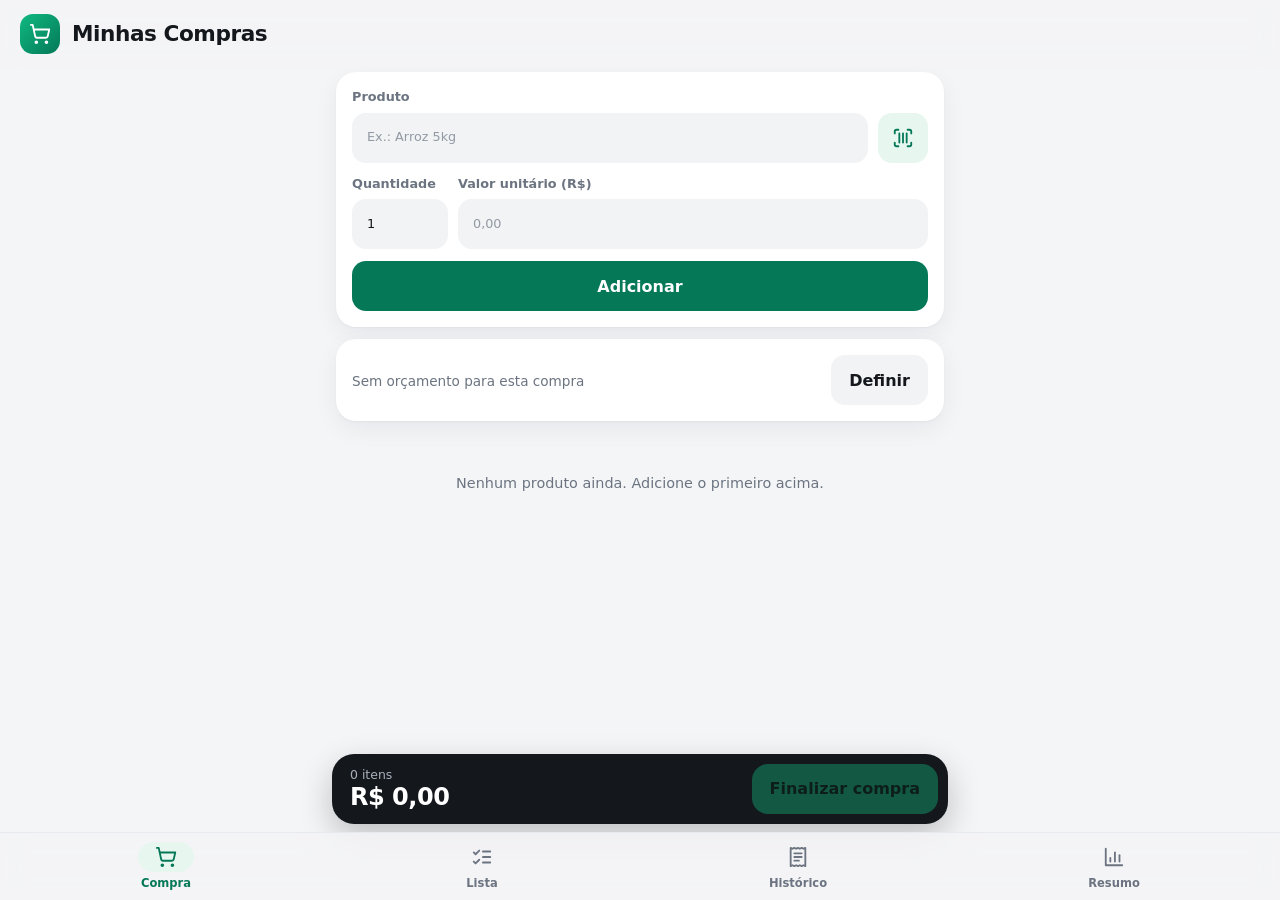
==== index.html @ 0f05af9e "Evita misturar página nova com estilo antigo em cache Os links do CSS e do JavaScript passam a ter u" ====
<!doctype html>
<html lang="pt-BR">
<head>
<meta charset="utf-8">
<meta name="viewport" content="width=device-width, initial-scale=1, viewport-fit=cover">
<meta name="theme-color" content="#f4f5f7" media="(prefers-color-scheme: light)">
<meta name="theme-color" content="#0e1113" media="(prefers-color-scheme: dark)">
<title>Minhas Compras</title>
<link rel="manifest" href="manifest.webmanifest">
<link rel="icon" href="icon.svg" type="image/svg+xml">
<link rel="apple-touch-icon" href="icon.svg">
<link rel="stylesheet" href="style.css?v=4">
</head>
<body>
<svg xmlns="http://www.w3.org/2000/svg" style="display:none">
  <symbol id="i-cart" viewBox="0 0 24 24"><circle cx="8" cy="21" r="1"/><circle cx="19" cy="21" r="1"/><path d="M2.05 2.05h2l2.66 12.42a2 2 0 0 0 2 1.58h9.78a2 2 0 0 0 1.95-1.57l1.65-7.43H5.12"/></symbol>
  <symbol id="i-list" viewBox="0 0 24 24"><path d="m3 17 2 2 4-4"/><path d="m3 7 2 2 4-4"/><path d="M13 6h8"/><path d="M13 12h8"/><path d="M13 18h8"/></symbol>
  <symbol id="i-receipt" viewBox="0 0 24 24"><path d="M4 2v20l2-1 2 1 2-1 2 1 2-1 2 1 2-1 2 1V2l-2 1-2-1-2 1-2-1-2 1-2-1-2 1Z"/><path d="M8 8h8"/><path d="M8 12h8"/><path d="M8 16h5"/></symbol>
  <symbol id="i-chart" viewBox="0 0 24 24"><path d="M3 3v18h18"/><path d="M8 17v-4"/><path d="M13 17V7"/><path d="M18 17v-7"/></symbol>
  <symbol id="i-scan" viewBox="0 0 24 24"><path d="M3 7V5a2 2 0 0 1 2-2h2"/><path d="M17 3h2a2 2 0 0 1 2 2v2"/><path d="M21 17v2a2 2 0 0 1-2 2h-2"/><path d="M7 21H5a2 2 0 0 1-2-2v-2"/><path d="M8 7v10"/><path d="M12 7v10"/><path d="M16 7v10"/></symbol>
  <symbol id="i-edit" viewBox="0 0 24 24"><path d="M17 3a2.85 2.83 0 1 1 4 4L7.5 20.5 2 22l1.5-5.5Z"/><path d="m15 5 4 4"/></symbol>
  <symbol id="i-x" viewBox="0 0 24 24"><path d="M18 6 6 18"/><path d="m6 6 12 12"/></symbol>
  <symbol id="i-check" viewBox="0 0 24 24"><path d="M20 6 9 17l-5-5"/></symbol>
</svg>
<header>
  <span class="logo"><svg class="ic" aria-hidden="true"><use href="#i-cart"/></svg></span>
  <h1>Minhas Compras</h1>
</header>

<main>
  <!-- COMPRA ATUAL -->
  <section id="tab-compra" class="tab active">
    <form id="form-item" class="card" autocomplete="off">
      <div class="row">
        <label class="grow">Produto
          <input id="f-nome" list="lista-nomes" placeholder="Ex.: Arroz 5kg" required>
        </label>
        <button type="button" id="btn-scan" class="btn icon" title="Ler código de barras" aria-label="Ler código de barras"><svg class="ic" aria-hidden="true"><use href="#i-scan"/></svg></button>
      </div>
      <datalist id="lista-nomes"></datalist>
      <div id="ultimos" class="ultimos" hidden></div>
      <div class="row">
        <label>Quantidade
          <input id="f-qtd" inputmode="decimal" value="1" required>
        </label>
        <label class="grow">Valor unitário (R$)
          <input id="f-preco" inputmode="numeric" placeholder="0,00" required>
        </label>
      </div>
      <div id="compara" class="compara" role="status" hidden></div>
      <div class="row">
        <button type="submit" class="btn primary grow" id="btn-add">Adicionar</button>
        <button type="button" class="btn" id="btn-cancel-edit" hidden>Cancelar</button>
      </div>
    </form>

    <div id="falta" class="card" hidden>
      <strong id="falta-tit"></strong>
      <p class="muted">Toque no produto para informar o preço.</p>
      <div id="falta-chips" class="chips"></div>
    </div>

    <div class="card orc">
      <div class="row centro">
        <div id="orc-txt" class="grow"></div>
        <button type="button" class="btn" id="btn-orc">Definir</button>
      </div>
      <div class="orc-barra" id="orc-barra" hidden><i id="orc-fill"></i></div>
    </div>

    <ul id="lista-itens" class="lista"></ul>
    <p id="vazio" class="muted center">Nenhum produto ainda. Adicione o primeiro acima.</p>

    <div class="total-bar">
      <div>
        <small id="total-qtd">0 itens</small>
        <strong id="total-valor">R$ 0,00</strong>
      </div>
      <button class="btn primary" id="btn-finalizar" disabled>Finalizar compra</button>
    </div>
  </section>

  <!-- LISTA DE COMPRAS -->
  <section id="tab-lista" class="tab">
    <form id="form-lista" class="card" autocomplete="off">
      <strong>O que preciso comprar</strong>
      <div class="row">
        <label class="grow">Produto
          <input id="l-nome" list="lista-nomes" placeholder="Ex.: Leite" required>
        </label>
        <label>Qtd.
          <input id="l-qtd" inputmode="decimal" value="1" required>
        </label>
      </div>
      <button type="submit" class="btn primary">Adicionar à lista</button>
    </form>
    <ul id="lista-planejada" class="lista"></ul>
    <p id="lista-vazia" class="muted center">Lista vazia. Monte em casa e, no mercado, os itens aparecem na aba Compra.</p>
    <button type="button" class="btn largo" id="btn-limpar-lista" hidden>Limpar lista</button>
  </section>

  <!-- HISTÓRICO -->
  <section id="tab-historico" class="tab">
    <ul id="lista-compras" class="lista"></ul>
    <p id="hist-vazio" class="muted center">Nenhuma compra registrada ainda.</p>
    <div class="card backup">
      <strong>Backup</strong>
      <p class="muted">Os dados ficam salvos só neste aparelho. Exporte de vez em quando para não perder.</p>
      <div class="row">
        <button class="btn grow" id="btn-export">Exportar</button>
        <button class="btn grow" id="btn-import">Importar</button>
        <input type="file" id="file-import" accept="application/json,.json" hidden>
      </div>
    </div>
  </section>

  <!-- RESUMO -->
  <section id="tab-resumo" class="tab">
    <div class="card">
      <label>Mês
        <select id="sel-mes"></select>
      </label>
      <div class="resumo-total">
        <small>Total gasto no mês</small>
        <strong id="res-total">R$ 0,00</strong>
      </div>
      <div class="stats">
        <div><small>Compras</small><b id="res-compras">0</b></div>
        <div><small>Média por compra</small><b id="res-media">R$ 0,00</b></div>
        <div><small>Itens</small><b id="res-itens">0</b></div>
      </div>
    </div>
    <div class="card">
      <strong>Últimos meses</strong>
      <div id="res-meses" class="barras"></div>
    </div>
    <div class="card">
      <strong>Onde mais gastei no mês</strong>
      <ol id="res-top" class="top"></ol>
    </div>
  </section>
</main>

<nav>
  <button data-tab="compra" class="active"><svg class="ic" aria-hidden="true"><use href="#i-cart"/></svg>Compra</button>
  <button data-tab="lista"><svg class="ic" aria-hidden="true"><use href="#i-list"/></svg>Lista</button>
  <button data-tab="historico"><svg class="ic" aria-hidden="true"><use href="#i-receipt"/></svg>Histórico</button>
  <button data-tab="resumo"><svg class="ic" aria-hidden="true"><use href="#i-chart"/></svg>Resumo</button>
</nav>

<!-- Leitor de código de barras -->
<dialog id="dlg-scan">
  <div class="scan-box">
    <video id="video" playsinline muted></video>
    <div class="mira"></div>
  </div>
  <p id="scan-msg" class="center">Aponte a câmera para o código de barras</p>
  <button class="btn grow" id="btn-scan-fechar">Cancelar</button>
</dialog>

<!-- Finalizar compra -->
<dialog id="dlg-fim">
  <form method="dialog" id="form-fim">
    <h2>Finalizar compra</h2>
    <p>Total: <strong id="fim-total"></strong></p>
    <label>Mercado (opcional)
      <input id="fim-loja" list="lista-lojas" placeholder="Ex.: Atacadão">
    </label>
    <datalist id="lista-lojas"></datalist>
    <label>Data
      <input id="fim-data" type="date" required>
    </label>
    <div class="row">
      <button type="button" class="btn grow" id="fim-cancelar">Voltar</button>
      <button type="submit" class="btn primary grow">Salvar</button>
    </div>
  </form>
</dialog>

<!-- Orçamento -->
<dialog id="dlg-orc">
  <form method="dialog" id="form-orc">
    <h2>Orçamento da compra</h2>
    <label>Quanto pretendo gastar (R$)
      <input id="orc-valor" inputmode="numeric" placeholder="0,00">
    </label>
    <div class="row">
      <button type="button" class="btn grow" id="orc-cancelar">Voltar</button>
      <button type="submit" class="btn primary grow">Salvar</button>
    </div>
    <button type="button" class="link-del" id="orc-remover">Remover orçamento</button>
  </form>
</dialog>

<div id="toast" role="status"></div>
<script src="app.js?v=4"></script>
</body>
</html>
---- style.css ----
:root {
  --bg: #f4f5f7; --card: #ffffff; --field: #f1f3f5; --text: #14181c; --muted: #6b7480;
  --line: #e6e9ed; --brand: #047857; --brand-2: #10b981; --brand-text: #ffffff;
  --soft: #e7f6ef; --danger: #c0271c; --warn: #d98a00;
  --bar: #14181c; --bar-text: #ffffff; --bar-muted: #a8b0ba;
  --shadow: 0 1px 2px rgba(16, 24, 40, .04), 0 8px 24px rgba(16, 24, 40, .06);
  --glass: rgba(244, 245, 247, .82);
}
@media (prefers-color-scheme: dark) {
  :root {
    --bg: #0e1113; --card: #181c20; --field: #22272c; --text: #eef1f4; --muted: #98a2ad;
    --line: #2a3036; --brand: #34d399; --brand-2: #10b981; --brand-text: #05291c;
    --soft: #12342a; --danger: #ff8478; --warn: #f0b23c;
    --bar: #242a30; --bar-text: #ffffff; --bar-muted: #a8b0ba;
    --shadow: 0 1px 2px rgba(0, 0, 0, .3);
    --glass: rgba(14, 17, 19, .82);
  }
}
* { box-sizing: border-box; -webkit-tap-highlight-color: transparent; }
[hidden] { display: none !important; }
html, body { margin: 0; }
body {
  font: 16px/1.45 system-ui, -apple-system, "Segoe UI", Roboto, sans-serif;
  background: var(--bg); color: var(--text);
  padding-bottom: calc(76px + env(safe-area-inset-bottom));
  -webkit-font-smoothing: antialiased;
}
.ic { width: 22px; height: 22px; fill: none; stroke: currentColor; stroke-width: 2; stroke-linecap: round; stroke-linejoin: round; flex: none; }

/* Cabeçalho */
header {
  position: sticky; top: 0; z-index: 5; display: flex; align-items: center; gap: 12px;
  padding: calc(14px + env(safe-area-inset-top)) 20px 14px;
  background: var(--glass); backdrop-filter: blur(14px); -webkit-backdrop-filter: blur(14px);
}
.logo {
  width: 40px; height: 40px; border-radius: 13px; display: grid; place-items: center; color: #fff;
  background: linear-gradient(135deg, #10b981, #047857);
}
h1 { margin: 0; font-size: 1.35rem; font-weight: 800; letter-spacing: -.02em; }
h2 { margin: 0 0 4px; font-size: 1.2rem; font-weight: 800; letter-spacing: -.02em; }
main { max-width: 640px; margin: 0 auto; padding: 4px 16px 12px; }
.tab { display: none; }
.tab.active { display: block; animation: entra .18s ease-out; }
@keyframes entra { from { opacity: 0; transform: translateY(6px); } }
@media (prefers-reduced-motion: reduce) { .tab.active { animation: none; } }

/* Cartões e campos */
.card {
  background: var(--card); border-radius: 20px; box-shadow: var(--shadow);
  padding: 16px; margin-bottom: 12px; display: flex; flex-direction: column; gap: 12px;
}
.card > strong { font-size: 1rem; font-weight: 700; letter-spacing: -.01em; }
.row { display: flex; gap: 10px; align-items: flex-end; }
.row.centro { align-items: center; }
.grow { flex: 1; min-width: 0; }
label { display: flex; flex-direction: column; gap: 6px; font-size: .8rem; font-weight: 600; color: var(--muted); }
input, select {
  font: inherit; font-weight: 500; color: var(--text); background: var(--field);
  border: 1.5px solid transparent; border-radius: 14px; padding: 12px 14px; width: 100%; min-height: 50px;
  transition: border-color .15s, background .15s;
}
input::placeholder { color: var(--muted); opacity: .7; font-weight: 400; }
input:focus, select:focus { outline: none; border-color: var(--brand); background: var(--card); }
#f-qtd { width: 96px; }
#l-qtd { width: 80px; }

.btn {
  font: inherit; font-weight: 700; min-height: 50px; padding: 0 18px; border-radius: 14px;
  border: 0; background: var(--field); color: var(--text); cursor: pointer;
  display: inline-flex; align-items: center; justify-content: center; gap: 8px;
  transition: transform .08s, opacity .15s;
}
.btn:active { transform: scale(.97); }
.btn.primary { background: var(--brand); color: var(--brand-text); }
.btn.icon { width: 50px; padding: 0; background: var(--soft); color: var(--brand); }
.btn.largo { width: 100%; background: var(--card); box-shadow: var(--shadow); color: var(--danger); }
.btn:disabled { opacity: .4; }
.muted { color: var(--muted); font-size: .9rem; margin: 0; }
.center { text-align: center; }
p.center.muted { padding: 28px 16px; }
.sub { color: var(--muted); font-size: .85rem; }

/* Últimos preços e aviso */
.ultimos { background: var(--soft); border-radius: 14px; padding: 12px 14px; font-size: .9rem; }
.ultimos b { display: block; margin-bottom: 6px; font-size: .78rem; color: var(--muted); font-weight: 600; }
.ultimos ul { list-style: none; margin: 0; padding: 0; }
.ultimos li { display: flex; justify-content: space-between; gap: 8px; padding: 3px 0; }
.ultimos li span:last-child { color: var(--muted); text-align: right; }
.ultimos .preco { font-weight: 700; font-variant-numeric: tabular-nums; }
.compara { border-radius: 14px; padding: 10px 14px; font-size: .9rem; font-weight: 700; }
.compara.caro { background: #fde8e6; color: #912018; }
.compara.barato { background: #dcf5e7; color: #0b5c33; }
.compara.igual { background: var(--field); color: var(--text); }
@media (prefers-color-scheme: dark) {
  .compara.caro { background: #4a1c18; color: #ffb4ab; }
  .compara.barato { background: #12402a; color: #8fe3b4; }
}

/* Orçamento */
.orc-barra { height: 8px; border-radius: 4px; background: var(--field); overflow: hidden; }
.orc-barra i { display: block; height: 100%; border-radius: 4px; transition: width .25s; background: linear-gradient(90deg, var(--brand-2), var(--brand)); }
.orc-barra.perto i { background: var(--warn); }
.orc-barra.estourou i { background: var(--danger); }
b.estourou { color: var(--danger); }
#orc-txt b { font-size: 1.05rem; letter-spacing: -.01em; }

/* Listas */
.lista { list-style: none; margin: 0 0 12px; padding: 0; display: flex; flex-direction: column; gap: 10px; }
.lista > li { background: var(--card); border-radius: 18px; box-shadow: var(--shadow); padding: 14px 16px; }
.item { display: flex; flex-direction: column; gap: 10px; }
.item .linha { display: flex; align-items: center; gap: 10px; }
.item .linha:first-child { justify-content: space-between; align-items: flex-start; }
.item .espaco { flex: 1; }
.item .nome { font-weight: 700; overflow-wrap: anywhere; letter-spacing: -.01em; }
.item .valor { font-weight: 800; font-variant-numeric: tabular-nums; white-space: nowrap; letter-spacing: -.01em; }
.passo { display: flex; align-items: center; background: var(--field); border-radius: 12px; }
.passo b { min-width: 34px; text-align: center; font-variant-numeric: tabular-nums; }
.passo .mini { font-size: 1.3rem; font-weight: 600; }
.mini {
  border: 0; background: none; min-width: 40px; min-height: 40px; border-radius: 12px; cursor: pointer;
  color: var(--muted); display: inline-grid; place-items: center; font: inherit;
}
.mini .ic { width: 18px; height: 18px; }
.passo .mini { color: var(--text); }
.mini.del { color: var(--danger); }
.mini:disabled { opacity: .3; }
.mini:active { background: var(--field); }

.chips { display: flex; flex-wrap: wrap; gap: 8px; }
.chip {
  font: inherit; font-size: .9rem; font-weight: 600; min-height: 40px; padding: 0 16px; border-radius: 999px;
  border: 0; background: var(--soft); color: var(--brand); cursor: pointer;
}
.item-lista { display: flex; align-items: center; gap: 12px; }
.item-lista .nome { font-weight: 600; overflow-wrap: anywhere; }
.item-lista.feito .nome { text-decoration: line-through; color: var(--muted); font-weight: 400; }
.check {
  width: 28px; height: 28px; flex: none; border-radius: 50%; border: 2px solid var(--line);
  background: none; color: var(--brand-text); cursor: pointer; display: grid; place-items: center; padding: 0;
}
.check .ic { width: 16px; height: 16px; stroke-width: 3; }
.item-lista.feito .check { background: var(--brand); border-color: var(--brand); }

/* Barra do total */
.total-bar {
  position: fixed; left: 12px; right: 12px; bottom: calc(76px + env(safe-area-inset-bottom));
  max-width: 616px; margin: 0 auto; z-index: 4;
  background: var(--bar); color: var(--bar-text); border-radius: 22px;
  padding: 10px 10px 10px 18px; display: flex; justify-content: space-between; align-items: center; gap: 12px;
  box-shadow: 0 12px 32px rgba(0, 0, 0, .22);
}
.total-bar small { display: block; color: var(--bar-muted); font-size: .78rem; }
.total-bar strong { font-size: 1.5rem; font-weight: 800; letter-spacing: -.02em; font-variant-numeric: tabular-nums; line-height: 1.15; }
.total-bar .btn { background: var(--brand-2); color: #04281b; border-radius: 16px; }
#tab-compra { padding-bottom: 92px; }

/* Navegação */
nav {
  position: fixed; left: 0; right: 0; bottom: 0; height: calc(68px + env(safe-area-inset-bottom));
  padding: 0 8px env(safe-area-inset-bottom); z-index: 5; display: flex;
  background: var(--glass); backdrop-filter: blur(14px); -webkit-backdrop-filter: blur(14px);
  border-top: 1px solid var(--line);
}
nav button {
  flex: 1; border: 0; background: none; font: inherit; font-size: .72rem; font-weight: 600; color: var(--muted);
  display: flex; flex-direction: column; align-items: center; justify-content: center; gap: 3px; cursor: pointer;
}
nav button .ic { width: 56px; height: 30px; padding: 4px 17px; border-radius: 999px; transition: background .15s; }
nav button.active { color: var(--brand); }
nav button.active .ic { background: var(--soft); }

/* Histórico */
details summary { display: flex; justify-content: space-between; align-items: center; gap: 8px; cursor: pointer; list-style: none; }
details summary::-webkit-details-marker { display: none; }
details summary > b { font-weight: 800; font-variant-numeric: tabular-nums; white-space: nowrap; }
details table { width: 100%; border-collapse: collapse; margin-top: 12px; font-size: .88rem; }
details td { padding: 8px 0; border-top: 1px solid var(--line); vertical-align: top; }
details td:last-child { text-align: right; white-space: nowrap; font-variant-numeric: tabular-nums; font-weight: 600; }
details .acoes { display: flex; justify-content: flex-end; margin-top: 4px; }
.link-del { border: 0; background: none; color: var(--danger); font: inherit; font-size: .88rem; font-weight: 600; min-height: 40px; cursor: pointer; }

/* Resumo */
.resumo-total {
  border-radius: 18px; padding: 22px 18px; color: #fff;
  background: linear-gradient(135deg, #10b981, #047857);
}
.resumo-total small { display: block; opacity: .85; font-size: .82rem; font-weight: 600; }
.resumo-total strong { font-size: 2.3rem; font-weight: 800; letter-spacing: -.03em; font-variant-numeric: tabular-nums; line-height: 1.15; }
.stats { display: grid; grid-template-columns: repeat(3, 1fr); gap: 8px; }
.stats > div { background: var(--field); border-radius: 14px; padding: 10px 8px; text-align: center; }
.stats small { display: block; color: var(--muted); font-size: .72rem; font-weight: 600; }
.stats b { font-variant-numeric: tabular-nums; font-size: .95rem; }
.barras { display: flex; flex-direction: column; gap: 10px; }
.barra { display: grid; grid-template-columns: 68px 1fr auto; gap: 10px; align-items: center; font-size: .85rem; }
.barra > span:first-child { color: var(--muted); }
.barra i { display: block; height: 10px; border-radius: 5px; min-width: 4px; background: linear-gradient(90deg, var(--brand-2), var(--brand)); }
.barra span:last-child { font-variant-numeric: tabular-nums; font-weight: 600; }
.top { margin: 0; padding-left: 22px; font-size: .92rem; }
.top li { padding: 5px 0; }
.top li::marker { color: var(--muted); font-weight: 700; }
.top li div { display: flex; justify-content: space-between; gap: 8px; }

/* Diálogos */
dialog {
  border: 0; border-radius: 24px; padding: 20px; width: min(92vw, 420px);
  background: var(--card); color: var(--text); box-shadow: 0 24px 64px rgba(0, 0, 0, .3);
}
dialog::backdrop { background: rgba(8, 12, 16, .55); backdrop-filter: blur(3px); -webkit-backdrop-filter: blur(3px); }
dialog form, #dlg-scan { flex-direction: column; gap: 14px; }
dialog[open] form, #dlg-scan[open] { display: flex; }
dialog p { margin: 0; }
.scan-box { position: relative; background: #000; border-radius: 18px; overflow: hidden; aspect-ratio: 4 / 3; }
.scan-box video { width: 100%; height: 100%; object-fit: cover; display: block; }
.mira { position: absolute; left: 10%; right: 10%; top: 35%; bottom: 35%; border: 2.5px solid #fff; border-radius: 14px; box-shadow: 0 0 0 999px rgba(0, 0, 0, .4); }

#toast {
  position: fixed; left: 50%; bottom: calc(168px + env(safe-area-inset-bottom)); transform: translate(-50%, 8px);
  background: var(--bar); color: #fff; padding: 12px 18px; border-radius: 16px; font-size: .9rem; font-weight: 600;
  opacity: 0; pointer-events: none; transition: opacity .2s, transform .2s; z-index: 20; max-width: 90vw; text-align: center;
  box-shadow: 0 12px 32px rgba(0, 0, 0, .25);
}
#toast.show { opacity: 1; transform: translate(-50%, 0); }
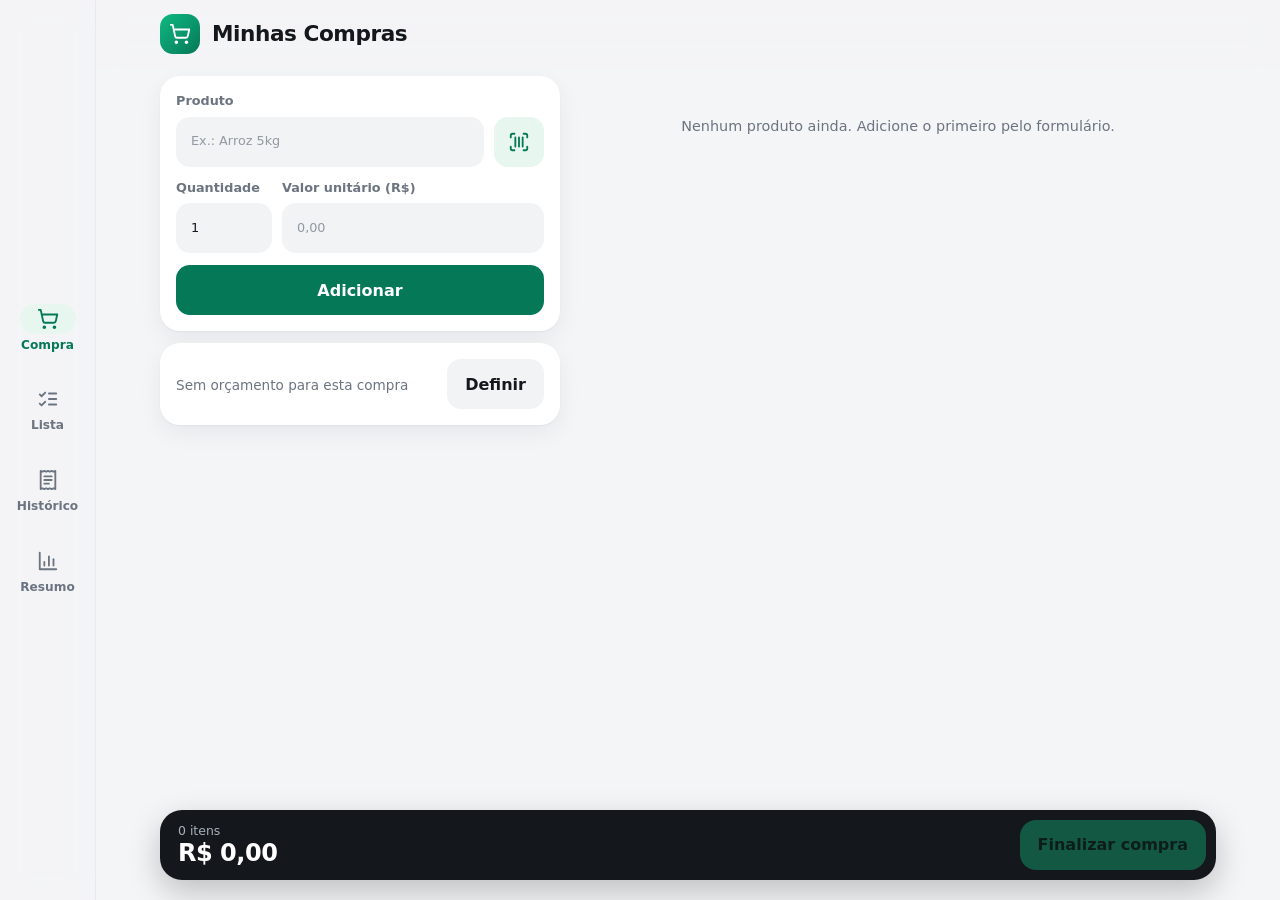
==== commit 62b4c777: "Torna o layout responsivo - Celulares estreitos: espaçamentos e textos ajustados - Tablets: resumo e" ====
--- a/index.html
+++ b/index.html
@@ -9,7 +9,7 @@
 <link rel="manifest" href="manifest.webmanifest">
 <link rel="icon" href="icon.svg" type="image/svg+xml">
 <link rel="apple-touch-icon" href="icon.svg">
-<link rel="stylesheet" href="style.css?v=4">
+<link rel="stylesheet" href="style.css?v=5">
 </head>
 <body>
 <svg xmlns="http://www.w3.org/2000/svg" style="display:none">
@@ -30,6 +30,7 @@
 <main>
   <!-- COMPRA ATUAL -->
   <section id="tab-compra" class="tab active">
+    <div class="col-fixa">
     <form id="form-item" class="card" autocomplete="off">
       <div class="row">
         <label class="grow">Produto
@@ -68,8 +69,11 @@
       <div class="orc-barra" id="orc-barra" hidden><i id="orc-fill"></i></div>
     </div>
 
+    </div>
+    <div class="col-lista">
     <ul id="lista-itens" class="lista"></ul>
-    <p id="vazio" class="muted center">Nenhum produto ainda. Adicione o primeiro acima.</p>
+    <p id="vazio" class="muted center">Nenhum produto ainda. Adicione o primeiro pelo formulário.</p>
+    </div>
 
     <div class="total-bar">
       <div>
@@ -94,9 +98,11 @@
       </div>
       <button type="submit" class="btn primary">Adicionar à lista</button>
     </form>
+    <div class="col-lista">
     <ul id="lista-planejada" class="lista"></ul>
     <p id="lista-vazia" class="muted center">Lista vazia. Monte em casa e, no mercado, os itens aparecem na aba Compra.</p>
     <button type="button" class="btn largo" id="btn-limpar-lista" hidden>Limpar lista</button>
+    </div>
   </section>
 
   <!-- HISTÓRICO -->
@@ -193,6 +199,6 @@
 </dialog>
 
 <div id="toast" role="status"></div>
-<script src="app.js?v=4"></script>
+<script src="app.js?v=5"></script>
 </body>
 </html>
--- a/style.css
+++ b/style.css
@@ -221,3 +221,73 @@
   box-shadow: 0 12px 32px rgba(0, 0, 0, .25);
 }
 #toast.show { opacity: 1; transform: translate(-50%, 0); }
+
+/* ---------- Responsivo ---------- */
+
+/* Celulares estreitos */
+@media (max-width: 359px) {
+  main { padding-inline: 10px; }
+  header { padding-inline: 14px; }
+  .card { padding: 12px; }
+  .lista > li { padding: 12px; }
+  #f-qtd { width: 76px; }
+  .total-bar { left: 8px; right: 8px; padding-left: 14px; }
+  .total-bar strong { font-size: 1.25rem; }
+  .total-bar .btn { padding: 0 12px; font-size: .9rem; }
+  .stats b { font-size: .82rem; }
+  .resumo-total strong { font-size: 1.9rem; }
+  nav button { font-size: .66rem; }
+  nav button .ic { width: 48px; padding: 4px 13px; }
+  .barra { grid-template-columns: 56px 1fr auto; }
+}
+
+/* Tablets e celular deitado */
+@media (min-width: 700px) {
+  main { max-width: 760px; padding-inline: 24px; }
+  header { padding-inline: max(24px, calc((100vw - 760px) / 2 + 24px)); }
+  .total-bar { max-width: 712px; }
+  nav { justify-content: center; }
+  nav button { flex: 0 0 128px; }
+  #lista-compras { display: grid; grid-template-columns: 1fr 1fr; align-items: start; }
+  #tab-resumo.active { display: grid; grid-template-columns: 1fr 1fr; gap: 12px; align-items: start; }
+  #tab-resumo > .card { margin: 0; }
+  #tab-resumo > .card:first-child { grid-column: 1 / -1; }
+}
+
+/* Computador: menu na lateral e duas colunas */
+@media (min-width: 1000px), (min-width: 700px) and (max-height: 520px) {
+  body { padding-left: 96px; padding-bottom: 0; }
+  nav {
+    top: 0; bottom: 0; right: auto; width: 96px; height: auto; padding: 0;
+    flex-direction: column; justify-content: center; gap: 10px;
+    border-top: 0; border-right: 1px solid var(--line);
+  }
+  nav button { flex: 0 0 auto; padding: 10px 0; font-size: .76rem; }
+  main { max-width: 1120px; padding: 8px 32px 32px; }
+  header { padding-inline: max(32px, calc((100vw - 96px - 1120px) / 2 + 32px)); }
+  #tab-compra.active, #tab-lista.active {
+    display: grid; grid-template-columns: minmax(300px, 400px) 1fr; gap: 20px; align-items: start;
+  }
+  #tab-compra { padding-bottom: 104px; }
+  .total-bar { left: 128px; right: 32px; bottom: 20px; max-width: 1056px; }
+  #toast { bottom: 112px; }
+  #lista-compras { grid-template-columns: repeat(3, 1fr); }
+  #tab-resumo.active { grid-template-columns: repeat(3, 1fr); gap: 16px; }
+  #tab-resumo > .card:first-child { grid-column: auto; }
+  .backup { max-width: 420px; }
+}
+
+/* Coluna do formulário acompanha a rolagem só quando cabe na tela */
+@media (min-width: 1000px) and (min-height: 760px) {
+  .col-fixa, #form-lista { position: sticky; top: 84px; }
+}
+
+/* Telas baixas (celular deitado): cabeçalho e janelas mais compactos */
+@media (max-height: 520px) {
+  header { padding-top: calc(8px + env(safe-area-inset-top)); padding-bottom: 8px; }
+  .logo { width: 32px; height: 32px; border-radius: 10px; }
+  h1 { font-size: 1.15rem; }
+  nav button { padding: 4px 0; }
+  .scan-box { aspect-ratio: auto; height: 48dvh; }
+}
+dialog { max-height: 92dvh; overflow: auto; }
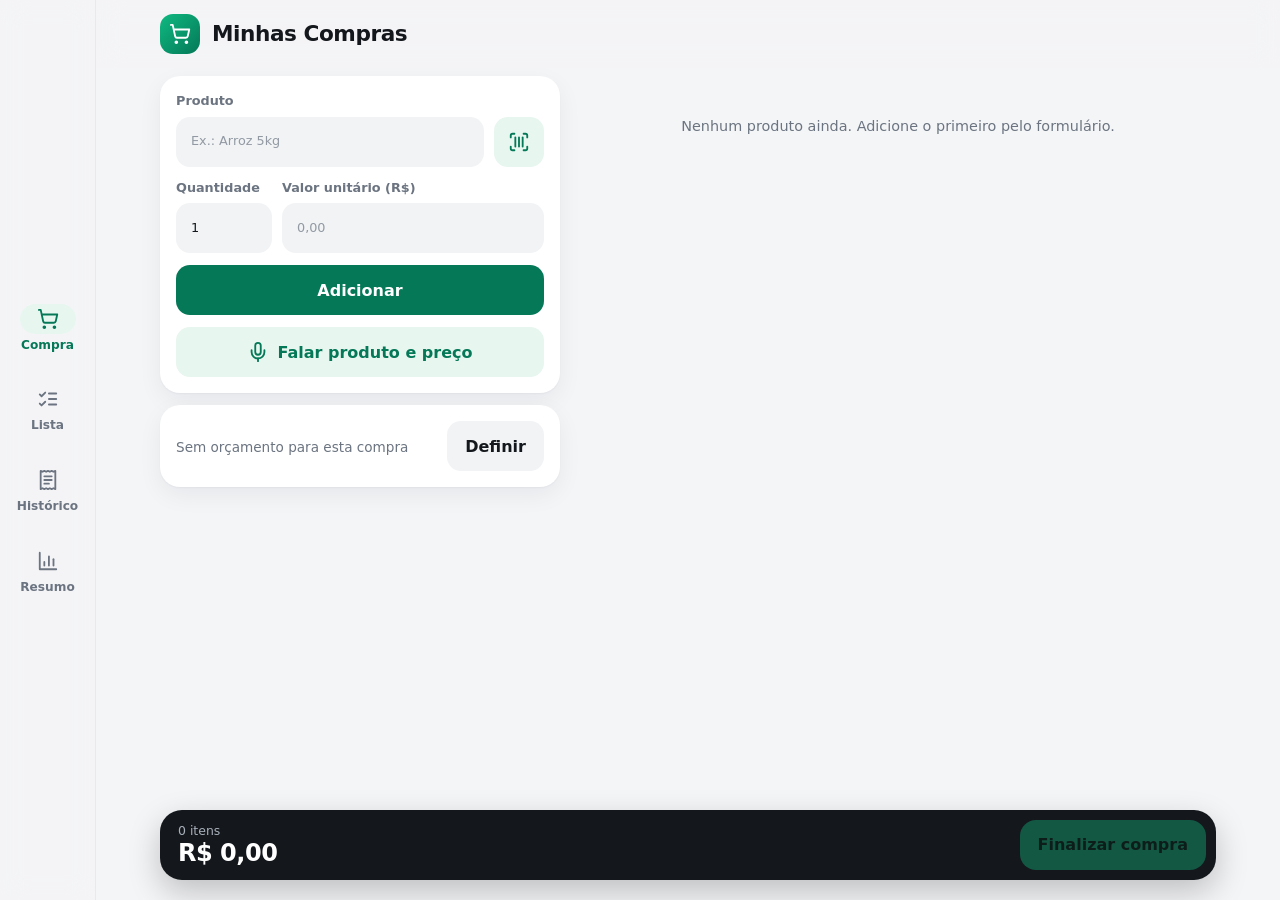
==== commit 68ffd5b4: "Adiciona voz na compra, preço por unidade, comparação de mercados, sugestões e lembrete de backup - " ====
--- a/index.html
+++ b/index.html
@@ -9,7 +9,7 @@
 <link rel="manifest" href="manifest.webmanifest">
 <link rel="icon" href="icon.svg" type="image/svg+xml">
 <link rel="apple-touch-icon" href="icon.svg">
-<link rel="stylesheet" href="style.css?v=5">
+<link rel="stylesheet" href="style.css?v=7">
 </head>
 <body>
 <svg xmlns="http://www.w3.org/2000/svg" style="display:none">
@@ -20,6 +20,7 @@
   <symbol id="i-scan" viewBox="0 0 24 24"><path d="M3 7V5a2 2 0 0 1 2-2h2"/><path d="M17 3h2a2 2 0 0 1 2 2v2"/><path d="M21 17v2a2 2 0 0 1-2 2h-2"/><path d="M7 21H5a2 2 0 0 1-2-2v-2"/><path d="M8 7v10"/><path d="M12 7v10"/><path d="M16 7v10"/></symbol>
   <symbol id="i-edit" viewBox="0 0 24 24"><path d="M17 3a2.85 2.83 0 1 1 4 4L7.5 20.5 2 22l1.5-5.5Z"/><path d="m15 5 4 4"/></symbol>
   <symbol id="i-x" viewBox="0 0 24 24"><path d="M18 6 6 18"/><path d="m6 6 12 12"/></symbol>
+  <symbol id="i-mic" viewBox="0 0 24 24"><path d="M12 2a3 3 0 0 0-3 3v7a3 3 0 0 0 6 0V5a3 3 0 0 0-3-3Z"/><path d="M19 10v2a7 7 0 0 1-14 0v-2"/><path d="M12 19v3"/></symbol>
   <symbol id="i-check" viewBox="0 0 24 24"><path d="M20 6 9 17l-5-5"/></symbol>
 </svg>
 <header>
@@ -28,6 +29,13 @@
 </header>
 
 <main>
+  <div id="aviso-backup" class="card aviso" hidden>
+    <div><strong>Hora de fazer backup</strong><p id="aviso-backup-txt" class="muted"></p></div>
+    <div class="row">
+      <button type="button" class="btn grow" id="aviso-backup-nao">Depois</button>
+      <button type="button" class="btn primary grow" id="aviso-backup-sim">Exportar agora</button>
+    </div>
+  </div>
   <!-- COMPRA ATUAL -->
   <section id="tab-compra" class="tab active">
     <div class="col-fixa">
@@ -49,10 +57,15 @@
         </label>
       </div>
       <div id="compara" class="compara" role="status" hidden></div>
+      <p id="porun" class="porun" hidden></p>
       <div class="row">
         <button type="submit" class="btn primary grow" id="btn-add">Adicionar</button>
         <button type="button" class="btn" id="btn-cancel-edit" hidden>Cancelar</button>
       </div>
+      <button type="button" class="btn voz" id="btn-voz-compra" aria-pressed="false">
+        <svg class="ic" aria-hidden="true"><use href="#i-mic"/></svg><span id="btn-voz-compra-txt">Falar produto e preço</span>
+      </button>
+      <p id="voz-compra-status" class="voz-status" role="status" aria-live="polite" hidden></p>
     </form>
 
     <div id="falta" class="card" hidden>
@@ -97,8 +110,17 @@
         </label>
       </div>
       <button type="submit" class="btn primary">Adicionar à lista</button>
+      <button type="button" class="btn voz" id="btn-voz" aria-pressed="false">
+        <svg class="ic" aria-hidden="true"><use href="#i-mic"/></svg><span id="btn-voz-txt">Falar os itens</span>
+      </button>
+      <p id="voz-status" class="voz-status" role="status" aria-live="polite" hidden></p>
     </form>
     <div class="col-lista">
+    <div id="sugestoes" class="card" hidden>
+      <strong>Sugestões</strong>
+      <p class="muted">Pelo seu histórico, pode estar acabando. Toque para pôr na lista.</p>
+      <div id="sug-chips" class="chips"></div>
+    </div>
     <ul id="lista-planejada" class="lista"></ul>
     <p id="lista-vazia" class="muted center">Lista vazia. Monte em casa e, no mercado, os itens aparecem na aba Compra.</p>
     <button type="button" class="btn largo" id="btn-limpar-lista" hidden>Limpar lista</button>
@@ -112,6 +134,7 @@
     <div class="card backup">
       <strong>Backup</strong>
       <p class="muted">Os dados ficam salvos só neste aparelho. Exporte de vez em quando para não perder.</p>
+      <p id="backup-info" class="muted"></p>
       <div class="row">
         <button class="btn grow" id="btn-export">Exportar</button>
         <button class="btn grow" id="btn-import">Importar</button>
@@ -143,6 +166,11 @@
     <div class="card">
       <strong>Onde mais gastei no mês</strong>
       <ol id="res-top" class="top"></ol>
+    </div>
+    <div class="card">
+      <strong>Comparar mercados</strong>
+      <p id="merc-resumo" class="muted"></p>
+      <ul id="merc-lista" class="merc"></ul>
     </div>
   </section>
 </main>
@@ -199,6 +227,6 @@
 </dialog>
 
 <div id="toast" role="status"></div>
-<script src="app.js?v=5"></script>
+<script src="app.js?v=7"></script>
 </body>
 </html>
--- a/style.css
+++ b/style.css
@@ -291,3 +291,25 @@
   .scan-box { aspect-ratio: auto; height: 48dvh; }
 }
 dialog { max-height: 92dvh; overflow: auto; }
+
+/* Lista por voz */
+.btn.voz { background: var(--soft); color: var(--brand); }
+.btn.voz.ouvindo { background: var(--danger); color: #fff; animation: pulso 1.4s ease-in-out infinite; }
+@keyframes pulso { 50% { box-shadow: 0 0 0 8px rgba(192, 39, 28, .18); } }
+@media (prefers-reduced-motion: reduce) { .btn.voz.ouvindo { animation: none; } }
+.voz-status { margin: 0; font-size: .9rem; color: var(--muted); text-align: center; min-height: 1.4em; }
+
+/* Preço por unidade, mercados, sugestões e aviso de backup */
+.porun { margin: 0; font-size: .88rem; color: var(--muted); background: var(--field); border-radius: 14px; padding: 10px 14px; line-height: 1.6; }
+.porun b { color: var(--text); }
+.porun b.ok { color: var(--brand); }
+.mais-barato { margin: 8px 0 0; padding-top: 8px; border-top: 1px solid var(--line); font-size: .88rem; }
+.merc { list-style: none; margin: 0; padding: 0; font-size: .92rem; }
+.merc li { padding: 8px 0; border-top: 1px solid var(--line); }
+.merc li div { display: flex; justify-content: space-between; gap: 8px; }
+.merc li b { font-variant-numeric: tabular-nums; white-space: nowrap; }
+.chip small { font-weight: 400; color: var(--muted); margin-left: 4px; }
+.card.aviso { border: 1.5px solid var(--warn); margin-top: 8px; }
+.card.aviso p { margin-top: 2px; }
+@media (min-width: 1000px) { #tab-resumo.active { grid-template-columns: repeat(2, 1fr); } .card.aviso { max-width: 520px; } }
+.ultimos .mais-barato b { display: inline; margin: 0; font-size: inherit; font-weight: 700; color: var(--text); }
